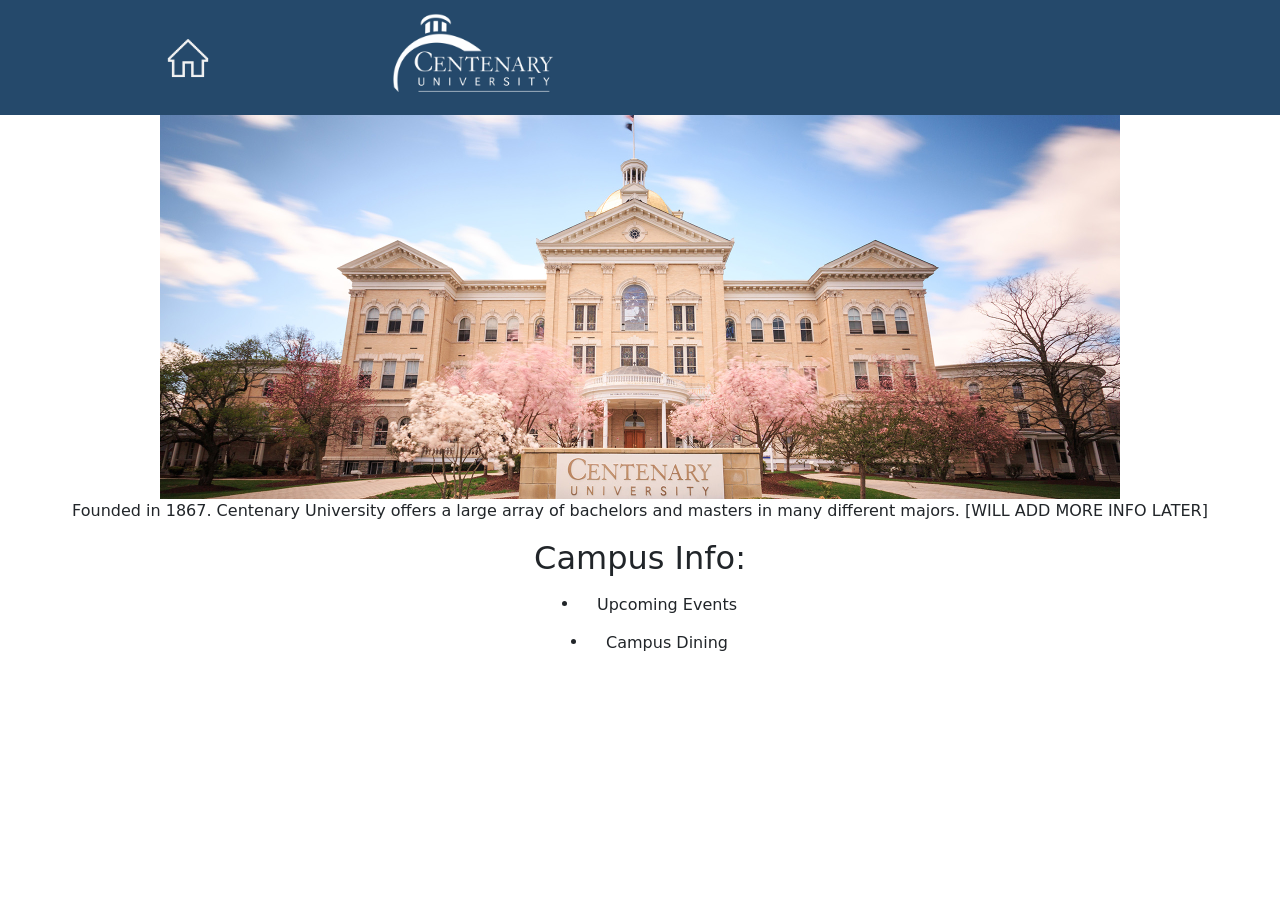
==== index.html @ 8c3391a2 "put all html files into the root" ====
<!DOCTYPE html>
<html lang="en">
    <!--the home page for the college-->
    <head>
        <link href="https://cdn.jsdelivr.net/npm/bootstrap@5.3.8/dist/css/bootstrap.min.css" rel="stylesheet" integrity="sha384-sRIl4kxILFvY47J16cr9ZwB07vP4J8+LH7qKQnuqkuIAvNWLzeN8tE5YBujZqJLB" crossorigin="anonymous">
        <link rel="stylesheet" href ="/css/style.css">
    </head>
    
    <body>
        <!--Header that is used in all 3 pages for unity-->
        <header id="top">
            <!--used flex row to get the two images to be on the same line-->
            <div class="flex-row text-center">
                <!--Home button picture returns the user to home.html-->
                <button id="home-btn" class="btn">
                    <img src="/images/whitehome.png" alt="Home Page Button" width="20%">
                </button>
                <!--<a href="home.html"><img src="/images/whitehome.png" alt="Home Page Button" width="5%"></a>-->
                <img src="/images/centenarylogo.jpeg" alt="Centenary University Logo" width="15%">
            </div>
        </header>

        <main>
            <img src="/images/centenary.jpg" alt="picture of centenary university" width="75%">
            <p>Founded in 1867. Centenary University offers a large array of bachelors and masters in many different majors. [WILL ADD MORE INFO LATER]</p>
        </main>

        <footer>
            <h2>Campus Info:</h2>

            <!--Unordered list that acts as a navigation bar-->
            <ul style="text-align: center; list-style-position: inside;">
                <li><a href="events.html" class="btn">Upcoming Events</a></li>
                <li><a href="dining.html" class="btn">Campus Dining</a></li>
            </ul>
        </footer>

        <script src = "/js/script.js"></script>
    </body>
</html>
---- css/style.css ----
/* style for the header of the page */
#top {
    background-color: #25496b; 
}

/* for the header as well */
.flex-row {
    display: flex;
    flex-direction: row;
}

/* ensures everything stays centered */
body {
    text-align: center;
}

/* class for an unordered list that has the bullets centered with the text */
/* .centered-list {
    text-align: center;
    list-style-position: inside;
} */
/* didn't actually work as intended */
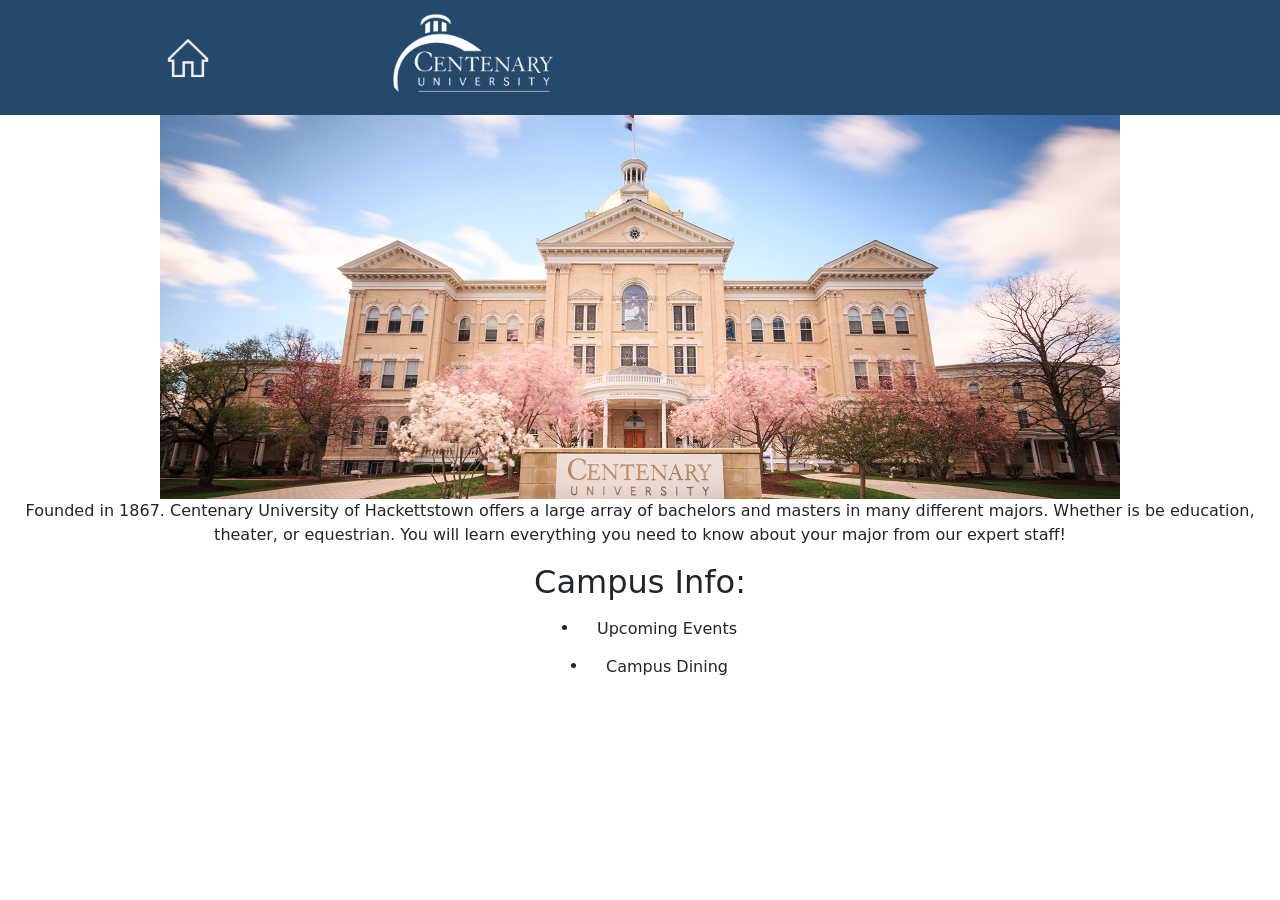
==== commit 334b5af3: "adding more text to index" ====
--- a/index.html
+++ b/index.html
@@ -3,7 +3,7 @@
     <!--the home page for the college-->
     <head>
         <link href="https://cdn.jsdelivr.net/npm/bootstrap@5.3.8/dist/css/bootstrap.min.css" rel="stylesheet" integrity="sha384-sRIl4kxILFvY47J16cr9ZwB07vP4J8+LH7qKQnuqkuIAvNWLzeN8tE5YBujZqJLB" crossorigin="anonymous">
-        <link rel="stylesheet" href ="/css/style.css">
+        <link rel="stylesheet" href ="css/style.css">
     </head>
     
     <body>
@@ -13,16 +13,16 @@
             <div class="flex-row text-center">
                 <!--Home button picture returns the user to home.html-->
                 <button id="home-btn" class="btn">
-                    <img src="/images/whitehome.png" alt="Home Page Button" width="20%">
+                    <img src="images/whitehome.png" alt="Home Page Button" width="20%">
                 </button>
                 <!--<a href="home.html"><img src="/images/whitehome.png" alt="Home Page Button" width="5%"></a>-->
-                <img src="/images/centenarylogo.jpeg" alt="Centenary University Logo" width="15%">
+                <img src="images/centenarylogo.jpeg" alt="Centenary University Logo" width="15%">
             </div>
         </header>
 
         <main>
-            <img src="/images/centenary.jpg" alt="picture of centenary university" width="75%">
-            <p>Founded in 1867. Centenary University offers a large array of bachelors and masters in many different majors. [WILL ADD MORE INFO LATER]</p>
+            <img src="images/centenary.jpg" alt="picture of centenary university" width="75%">
+            <p>Founded in 1867. Centenary University of Hackettstown offers a large array of bachelors and masters in many different majors. Whether is be education, theater, or equestrian. You will learn everything you need to know about your major from our expert staff!</p>
         </main>
 
         <footer>
@@ -35,6 +35,6 @@
             </ul>
         </footer>
 
-        <script src = "/js/script.js"></script>
+        <script src = "js/script.js"></script>
     </body>
 </html>
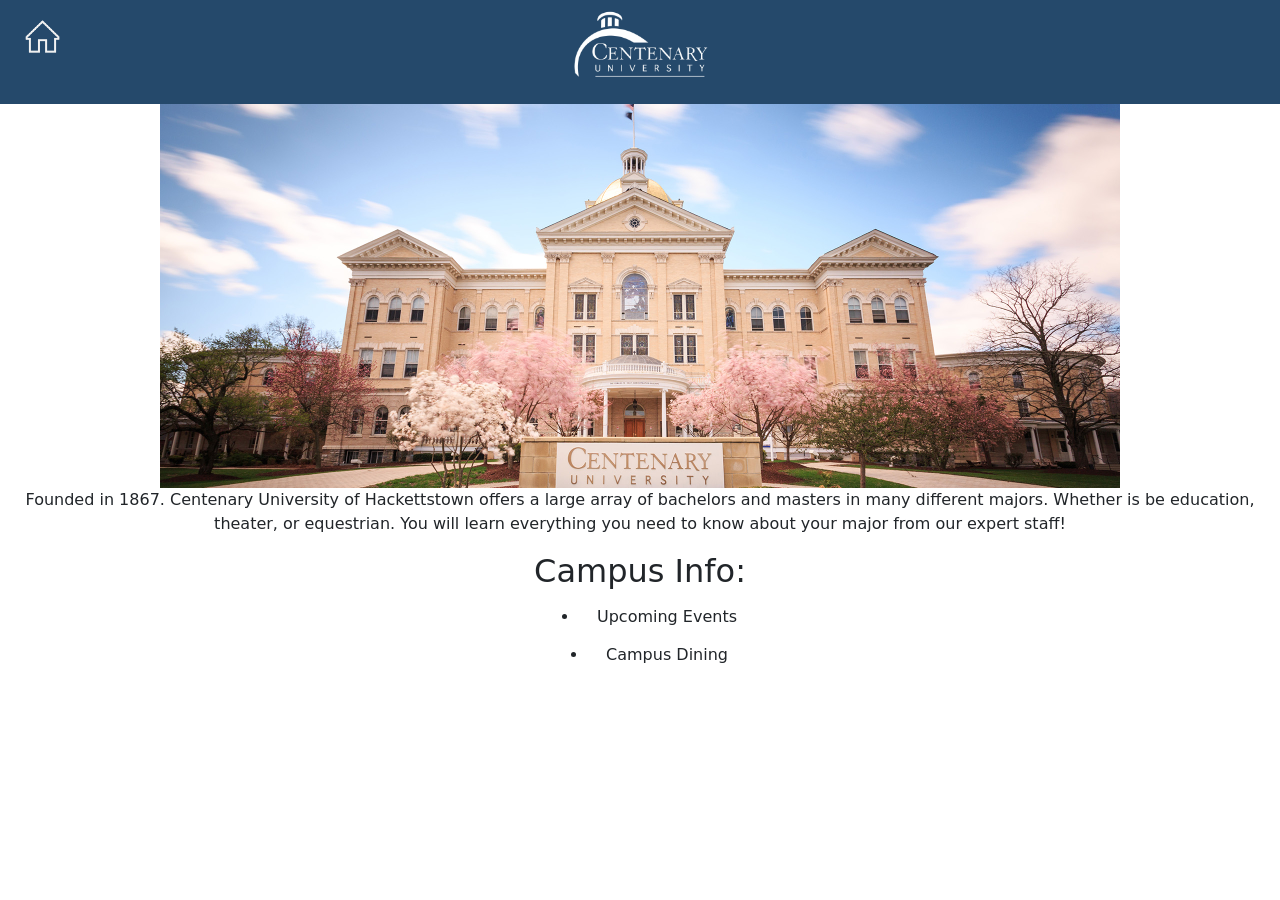
==== commit 5ee152d9: "Changed the header to be to my liking" ====
--- a/index.html
+++ b/index.html
@@ -9,14 +9,19 @@
     <body>
         <!--Header that is used in all 3 pages for unity-->
         <header id="top">
-            <!--used flex row to get the two images to be on the same line-->
-            <div class="flex-row text-center">
-                <!--Home button picture returns the user to home.html-->
-                <button id="home-btn" class="btn">
-                    <img src="images/whitehome.png" alt="Home Page Button" width="20%">
-                </button>
-                <!--<a href="home.html"><img src="/images/whitehome.png" alt="Home Page Button" width="5%"></a>-->
-                <img src="images/centenarylogo.jpeg" alt="Centenary University Logo" width="15%">
+            <!--used row to get the two images to be on the same line-->
+            <div class = "row">
+                <section class="col-md-1 mb-2">
+                    <!--Home button picture returns the user to home.html-->
+                    <button id="home-btn" class="btn">
+                        <img src="images/whitehome.png" alt="Home Page Button" width="100%">
+                    </button>
+                </section>
+                
+                <section class="col-md-10 mb-2">
+                    <!--<a href="home.html"><img src="/images/whitehome.png" alt="Home Page Button" width="5%"></a>-->
+                    <img src="images/centenarylogo.jpeg" alt="Centenary University Logo" width="15%">
+                </section>
             </div>
         </header>
 
--- a/css/style.css
+++ b/css/style.css
@@ -3,11 +3,12 @@
     background-color: #25496b; 
 }
 
+/* didn't need anymore
 /* for the header as well */
-.flex-row {
+/*.flex-row {
     display: flex;
     flex-direction: row;
-}
+}*/
 
 /* ensures everything stays centered */
 body {
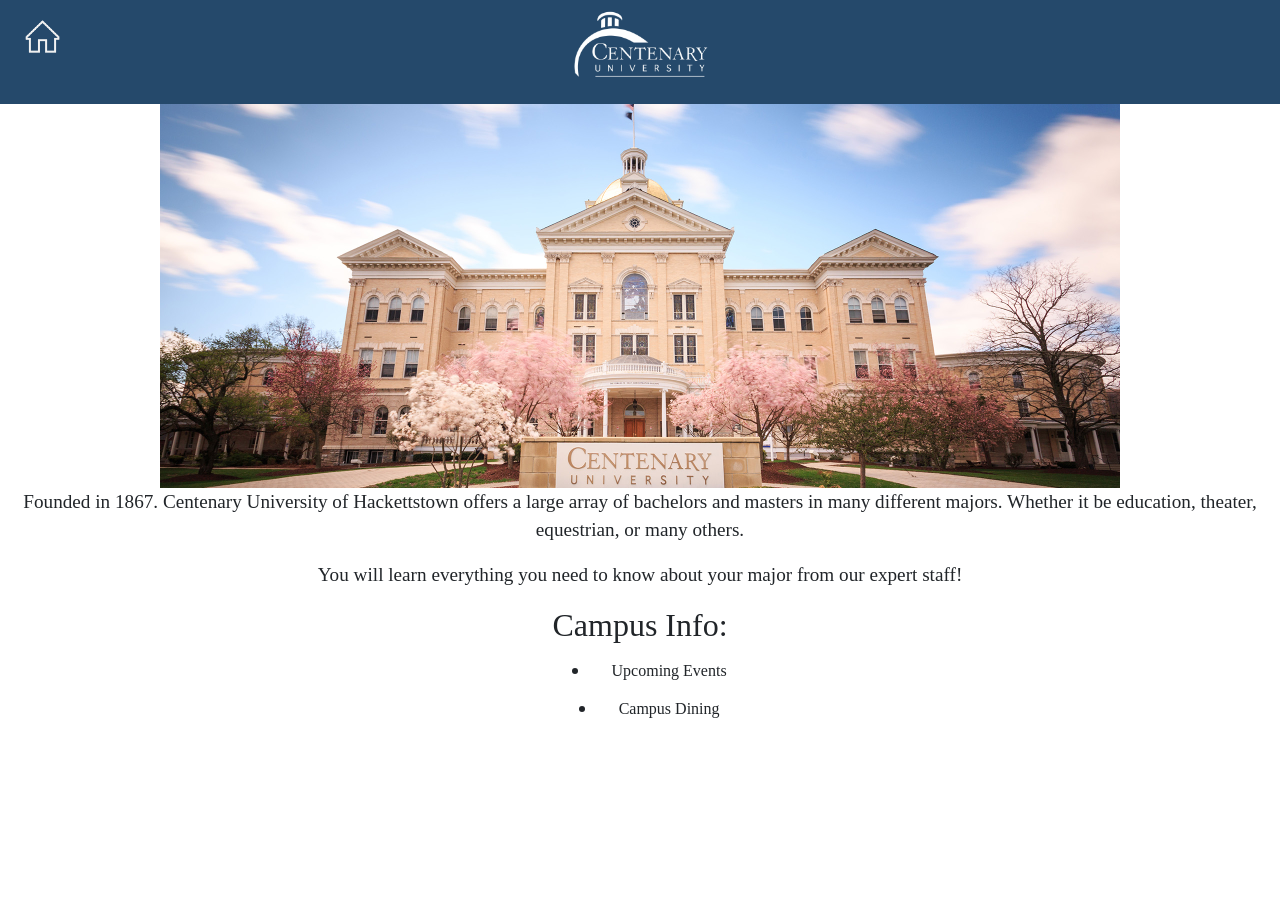
==== commit 41015625: "added a font that I think fits the aesthetic" ====
--- a/index.html
+++ b/index.html
@@ -27,10 +27,11 @@
 
         <main>
             <img src="images/centenary.jpg" alt="picture of centenary university" width="75%">
-            <p>Founded in 1867. Centenary University of Hackettstown offers a large array of bachelors and masters in many different majors. Whether is be education, theater, or equestrian. You will learn everything you need to know about your major from our expert staff!</p>
+            <p class="text">Founded in 1867. Centenary University of Hackettstown offers a large array of bachelors and masters in many different majors. Whether it be education, theater, equestrian, or many others.</p>
+            <p class="text">You will learn everything you need to know about your major from our expert staff!</p>
         </main>
 
-        <footer>
+        <footer class="text">
             <h2>Campus Info:</h2>
 
             <!--Unordered list that acts as a navigation bar-->
--- a/css/style.css
+++ b/css/style.css
@@ -15,6 +15,11 @@
     text-align: center;
 }
 
+.text {
+    font-family: "Times New Roman", Times, serif;
+    font-size: larger;
+}
+
 /* class for an unordered list that has the bullets centered with the text */
 /* .centered-list {
     text-align: center;
